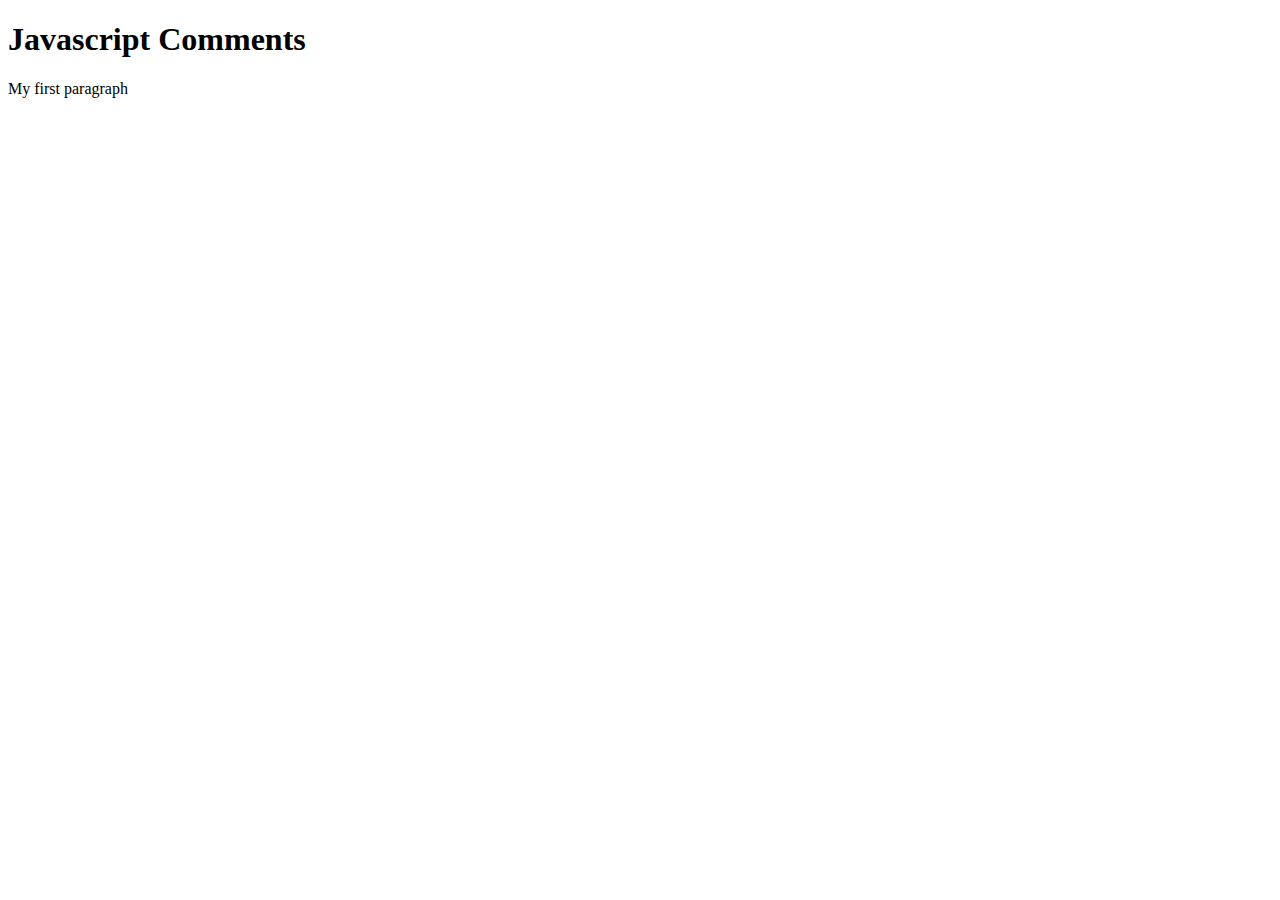
==== a.html @ deb62cad "Add files via upload" ====
<!DOCTYPE html>
<html lang="en">
<head>
    <meta charset="UTF-8">
    <meta name="viewport" content="width=device-width, initial-scale=1.0">
    <title>Document</title>
</head>
<body>
    <h1 id="Ariom"></h1>
    <p id="myP"></p>

    <script>
        document.getElementById("Ariom").innerHTML = "Javascript Comments";

        document.getElementById("myP").innerHTML = "My first paragraph";
     </script>
</body>
</html>
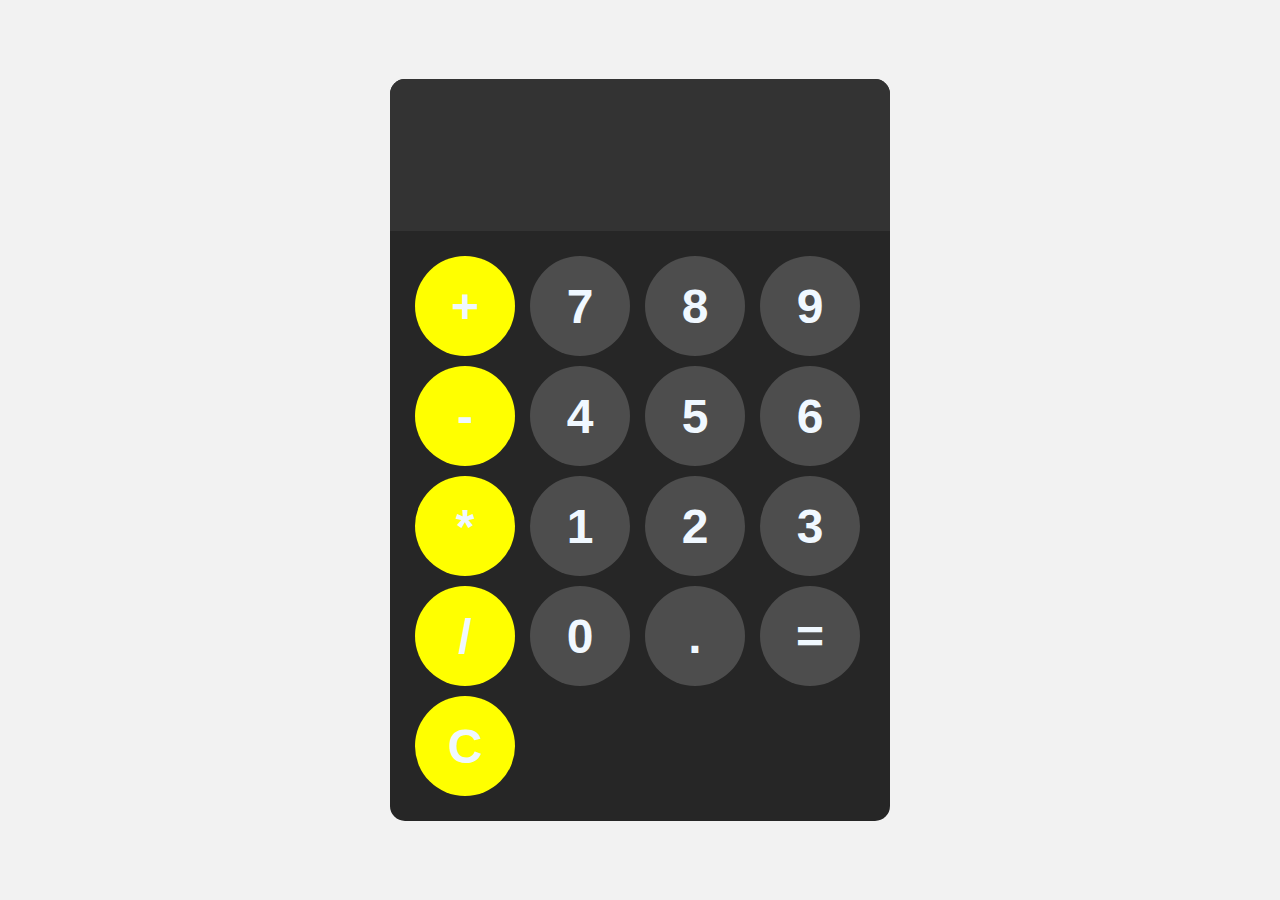
==== commit 2f85b713: "Add files via upload" ====
--- a/a.html
+++ b/a.html
@@ -4,15 +4,33 @@
     <meta charset="UTF-8">
     <meta name="viewport" content="width=device-width, initial-scale=1.0">
     <title>Document</title>
+    <link rel="stylesheet" href="style.css">
 </head>
 <body>
-    <h1 id="Ariom"></h1>
-    <p id="myP"></p>
+    <div id="calculator">
+        <input id="display" readonly>
+            <div id="keys">
+               <button onclick="appendToDisplay('+')"class="operator-btn">+</button>
+               <button onclick="appendToDisplay('7')">7</button>
+               <button onclick="appendToDisplay('8')">8</button>
+               <button onclick="appendToDisplay('9')">9</button>
+               <button onclick="appendToDisplay('-')"class="operator-btn">-</button>
+               <button onclick="appendToDisplay('4')">4</button>
+               <button onclick="appendToDisplay('5')">5</button>
+               <button onclick="appendToDisplay('6')">6</button>
+               <button onclick="appendToDisplay('*')" class="operator-btn">*</button>
+               <button onclick="appendToDisplay('1')">1</button>
+               <button onclick="appendToDisplay('2')">2</button>
+               <button onclick="appendToDisplay('3')">3</button>
+               <button onclick="appendToDisplay('/')" class="operator-btn">/</button>
+               <button onclick="appendToDisplay('0')">0</button>
+               <button onclick="appendToDisplay('.')">.</button>
+               <button onclick="calculate()">=</button>
+               <button onclick="clearDisplay()" class="operator-btn">C</button>
+            </div>
+        </input>
+    </div>
 
-    <script>
-        document.getElementById("Ariom").innerHTML = "Javascript Comments";
-
-        document.getElementById("myP").innerHTML = "My first paragraph";
-     </script>
+    <script src="main.js"></script>
 </body>
 </html>--- a/style.css
+++ b/style.css
@@ -0,0 +1,56 @@
+body {
+    margin: 0;
+    display: flex;
+    justify-content: center;
+    align-items: center;
+    height: 100vh;
+    background-color: hsl(0, 0%, 95%);
+}
+#calculator {
+    font-family: Cambria, Cochin, Georgia, Times, 'Times New Roman', serif;
+    background-color: hsl(0, 0%, 15%);
+    border-radius: 15px;
+    max-width: 500px;
+    overflow: hidden;
+}
+#display {
+    width: 100%;
+    padding: 30px;
+    font-size: 5rem;
+    text-align: left;
+    border: none;
+    background-color: hsl(0, 0%,20%);
+    color: aliceblue;
+}
+#keys {
+    display: grid;
+    grid-template-columns: repeat(4, 1fr);
+    gap: 10px;
+    padding: 25px;
+}
+button{
+    width: 100px;
+    height: 100px;
+    border-radius: 50px;
+    border: none;
+    background-color: hsl(0, 0%, 30%);
+    color: aliceblue;
+    font-size: 3rem;
+    font-weight: bold;
+    cursor: pointer;
+}
+button:hover{
+    background-color: grey;
+}
+button:active{
+    background-color: grey;
+}
+.operator-btn {
+    background-color: yellow;
+}
+.operator-btn:hover{
+    background-color: yellowgreen;
+}
+.operator-btn:active{
+    background-color: hsl(35, 100%, 75%) ;
+}